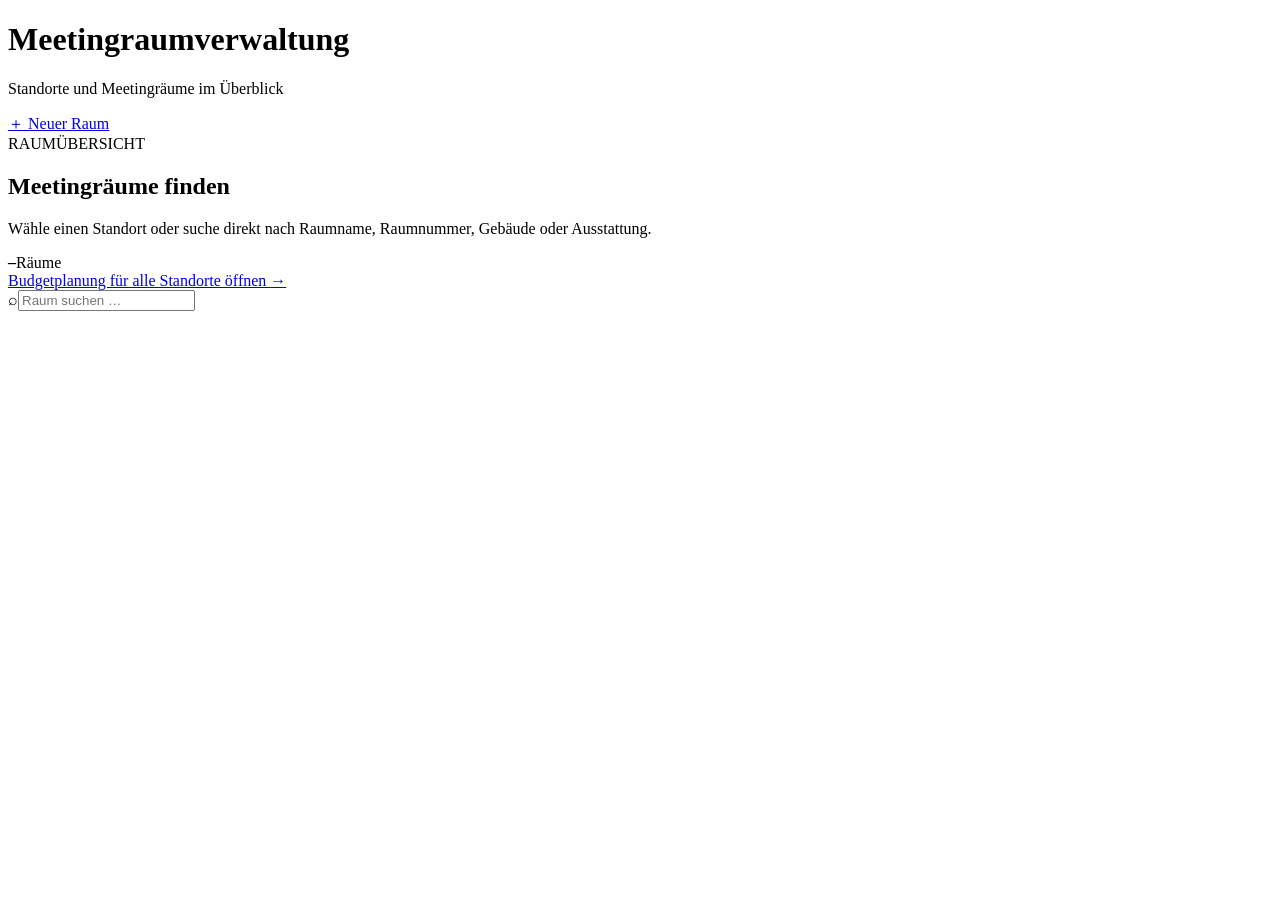
==== app/static/index.html @ cfb8f132 "Add dedicated budget planning page" ====
<!doctype html>
<html lang="de">
<head>
  <meta charset="utf-8">
  <meta name="viewport" content="width=device-width, initial-scale=1">
  <title>Meetingraumverwaltung – Übersicht</title>
  <link rel="stylesheet" href="/static/style.css?v=15">
</head>
<body>
  <header class="topbar">
    <div class="brand">
      <h1>Meetingraumverwaltung</h1>
      <p>Standorte und Meetingräume im Überblick</p>
    </div>
    <a href="/static/room-form.html" class="btn btn-primary">＋ Neuer Raum</a>
  </header>
  <main>
    <section class="overview-hero">
      <div>
        <div class="eyebrow">RAUMÜBERSICHT</div>
        <h2>Meetingräume finden</h2>
        <p>Wähle einen Standort oder suche direkt nach Raumname, Raumnummer, Gebäude oder Ausstattung.</p>
      </div>
      <div class="overview-count"><strong id="roomCount">–</strong><span>Räume</span></div>
    </section>

    <a class="budget-link" href="/static/budget.html">Budgetplanung für alle Standorte öffnen <span aria-hidden="true">→</span></a>


    <section class="overview-controls" aria-label="Raumfilter">
      <label class="search-field" for="roomSearch"><span aria-hidden="true">⌕</span><input id="roomSearch" type="search" placeholder="Raum suchen …" autocomplete="off"></label>
      <div id="siteFilters" class="site-filters" aria-label="Standort auswählen"></div>
    </section>

    <p id="overviewError" class="form-message" role="alert" hidden></p>
    <section id="overviewEmpty" class="empty-state" hidden>
      <div class="empty-icon">⌂</div>
      <h2>Keine Räume gefunden</h2>
      <p>Ändere die Suche oder lege einen neuen Meetingraum an.</p>
    </section>
    <section id="roomGroups" class="site-groups" aria-live="polite"></section>
  </main>
  <script src="/static/overview.js?v=15"></script>
</body>
</html>
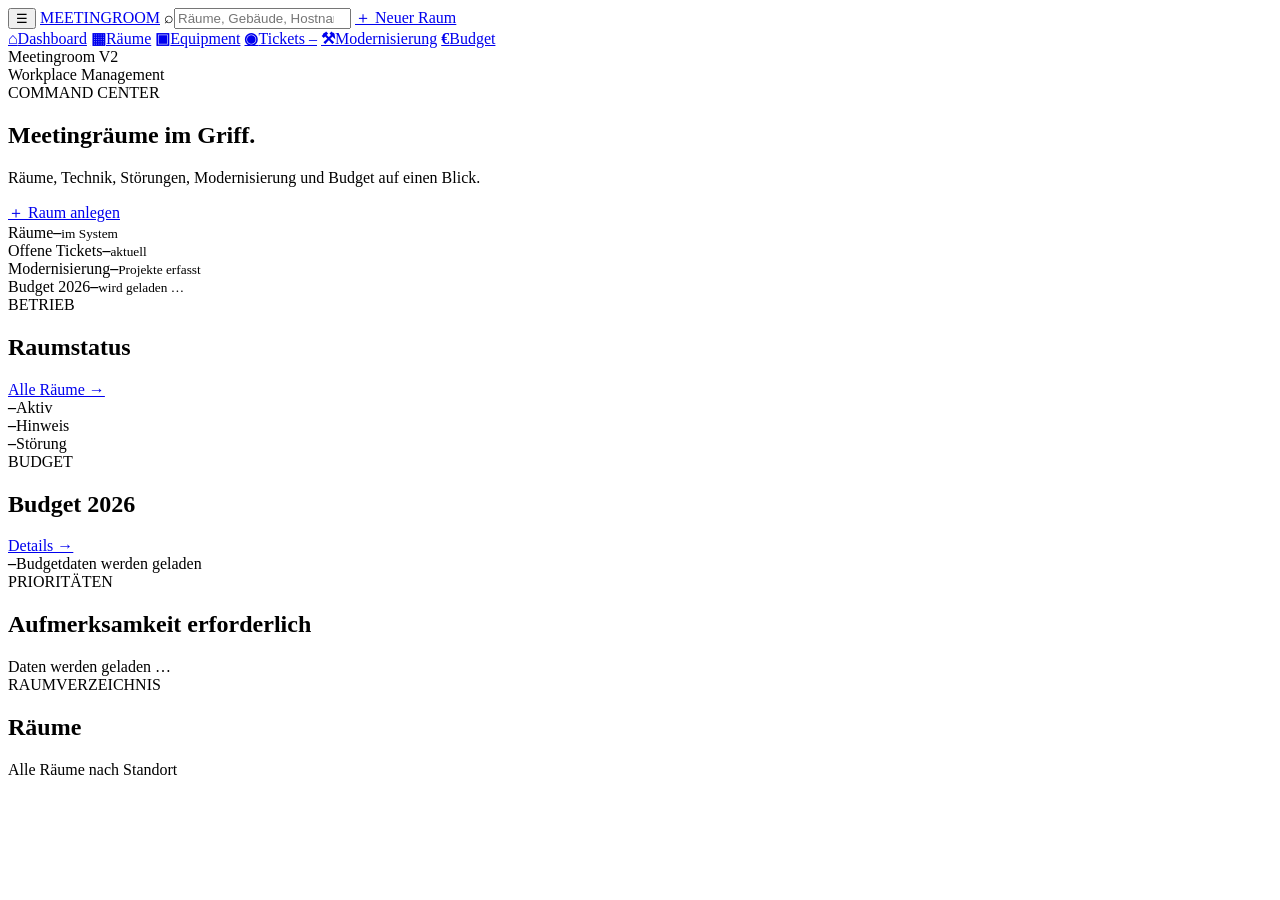
==== commit dbd7c670: "V2 dashboard shell and navigation" ====
--- a/app/static/index.html
+++ b/app/static/index.html
@@ -3,43 +3,69 @@
 <head>
   <meta charset="utf-8">
   <meta name="viewport" content="width=device-width, initial-scale=1">
-  <title>Meetingraumverwaltung – Übersicht</title>
-  <link rel="stylesheet" href="/static/style.css?v=15">
+  <title>Meetingroom · Command Center</title>
+  <link rel="stylesheet" href="/static/style.css?v=30">
 </head>
-<body>
-  <header class="topbar">
-    <div class="brand">
-      <h1>Meetingraumverwaltung</h1>
-      <p>Standorte und Meetingräume im Überblick</p>
-    </div>
-    <a href="/static/room-form.html" class="btn btn-primary">＋ Neuer Raum</a>
+<body class="v2">
+  <header class="v2-topbar">
+    <button class="v2-mobile-nav" type="button" aria-label="Navigation öffnen" onclick="document.body.classList.toggle('nav-open')">☰</button>
+    <a class="v2-logo" href="/">MEETING<span>ROOM</span></a>
+    <label class="v2-global-search"><span>⌕</span><input id="roomSearch" type="search" placeholder="Räume, Gebäude, Hostname oder Ausstattung suchen …" autocomplete="off"></label>
+    <a class="v2-top-action" href="/static/room-form.html">＋ Neuer Raum</a>
   </header>
-  <main>
-    <section class="overview-hero">
-      <div>
-        <div class="eyebrow">RAUMÜBERSICHT</div>
-        <h2>Meetingräume finden</h2>
-        <p>Wähle einen Standort oder suche direkt nach Raumname, Raumnummer, Gebäude oder Ausstattung.</p>
-      </div>
-      <div class="overview-count"><strong id="roomCount">–</strong><span>Räume</span></div>
+  <aside class="v2-sidebar">
+    <nav>
+      <a class="active" href="/"><b>⌂</b>Dashboard</a>
+      <a href="#rooms"><b>▦</b>Räume</a>
+      <a href="/static/equipment.html"><b>▣</b>Equipment</a>
+      <a href="/static/tickets.html"><b>◉</b>Tickets <em id="navTicketCount">–</em></a>
+      <a href="/static/modernization.html"><b>⚒</b>Modernisierung</a>
+      <a href="/static/budget.html"><b>€</b>Budget</a>
+    </nav>
+    <div class="v2-sidebar-footer">Meetingroom V2<br><span>Workplace Management</span></div>
+  </aside>
+  <main class="v2-main">
+    <section class="v2-welcome">
+      <div><div class="eyebrow">COMMAND CENTER</div><h1>Meetingräume im Griff.</h1><p>Räume, Technik, Störungen, Modernisierung und Budget auf einen Blick.</p></div>
+      <a class="btn btn-primary" href="/static/room-form.html">＋ Raum anlegen</a>
     </section>
 
-    <a class="budget-link" href="/static/budget.html">Budgetplanung für alle Standorte öffnen <span aria-hidden="true">→</span></a>
-
-
-    <section class="overview-controls" aria-label="Raumfilter">
-      <label class="search-field" for="roomSearch"><span aria-hidden="true">⌕</span><input id="roomSearch" type="search" placeholder="Raum suchen …" autocomplete="off"></label>
-      <div id="siteFilters" class="site-filters" aria-label="Standort auswählen"></div>
+    <section class="v2-kpis" aria-label="Kennzahlen">
+      <article><span>Räume</span><strong id="kpiRooms">–</strong><small>im System</small></article>
+      <article><span>Offene Tickets</span><strong id="kpiTickets">–</strong><small id="kpiTicketHint">aktuell</small></article>
+      <article><span>Modernisierung</span><strong id="kpiModern">–</strong><small>Projekte erfasst</small></article>
+      <article class="kpi-budget"><span>Budget 2026</span><strong id="kpiBudget">–</strong><small id="kpiBudgetHint">wird geladen …</small></article>
     </section>
 
-    <p id="overviewError" class="form-message" role="alert" hidden></p>
-    <section id="overviewEmpty" class="empty-state" hidden>
-      <div class="empty-icon">⌂</div>
-      <h2>Keine Räume gefunden</h2>
-      <p>Ändere die Suche oder lege einen neuen Meetingraum an.</p>
+    <section class="v2-grid-main">
+      <article class="v2-card v2-status-card">
+        <div class="v2-card-head"><div><div class="eyebrow">BETRIEB</div><h2>Raumstatus</h2></div><a href="#rooms">Alle Räume →</a></div>
+        <div class="status-overview">
+          <div><i class="dot ok"></i><strong id="statusOk">–</strong><span>Aktiv</span></div>
+          <div><i class="dot warn"></i><strong id="statusWarn">–</strong><span>Hinweis</span></div>
+          <div><i class="dot bad"></i><strong id="statusBad">–</strong><span>Störung</span></div>
+        </div>
+        <div class="status-bar"><span id="statusOkBar"></span><span id="statusWarnBar"></span><span id="statusBadBar"></span></div>
+      </article>
+      <article class="v2-card">
+        <div class="v2-card-head"><div><div class="eyebrow">BUDGET</div><h2>Budget 2026</h2></div><a href="/static/budget.html">Details →</a></div>
+        <div class="budget-hero"><strong id="budgetHero">–</strong><span id="budgetSub">Budgetdaten werden geladen</span></div>
+        <div class="status-bar budget-bar"><span id="budgetProgress"></span></div>
+      </article>
     </section>
-    <section id="roomGroups" class="site-groups" aria-live="polite"></section>
+
+    <section class="v2-card attention-card">
+      <div class="v2-card-head"><div><div class="eyebrow">PRIORITÄTEN</div><h2>Aufmerksamkeit erforderlich</h2></div></div>
+      <div id="attentionList" class="attention-list"><div class="v2-loading">Daten werden geladen …</div></div>
+    </section>
+
+    <section id="rooms" class="v2-card rooms-card">
+      <div class="v2-card-head rooms-head"><div><div class="eyebrow">RAUMVERZEICHNIS</div><h2>Räume</h2><p id="roomResultText">Alle Räume nach Standort</p></div><div id="siteFilters" class="site-filters v2-filters"></div></div>
+      <div id="overviewError" class="form-message" role="alert" hidden></div>
+      <div id="overviewEmpty" class="empty-state" hidden><div class="empty-icon">⌂</div><h2>Keine Räume gefunden</h2><p>Ändere deine Suche oder den Standortfilter.</p></div>
+      <div id="roomGroups" class="v2-room-grid" aria-live="polite"></div>
+    </section>
   </main>
-  <script src="/static/overview.js?v=15"></script>
+  <script src="/static/overview.js?v=30"></script>
 </body>
 </html>
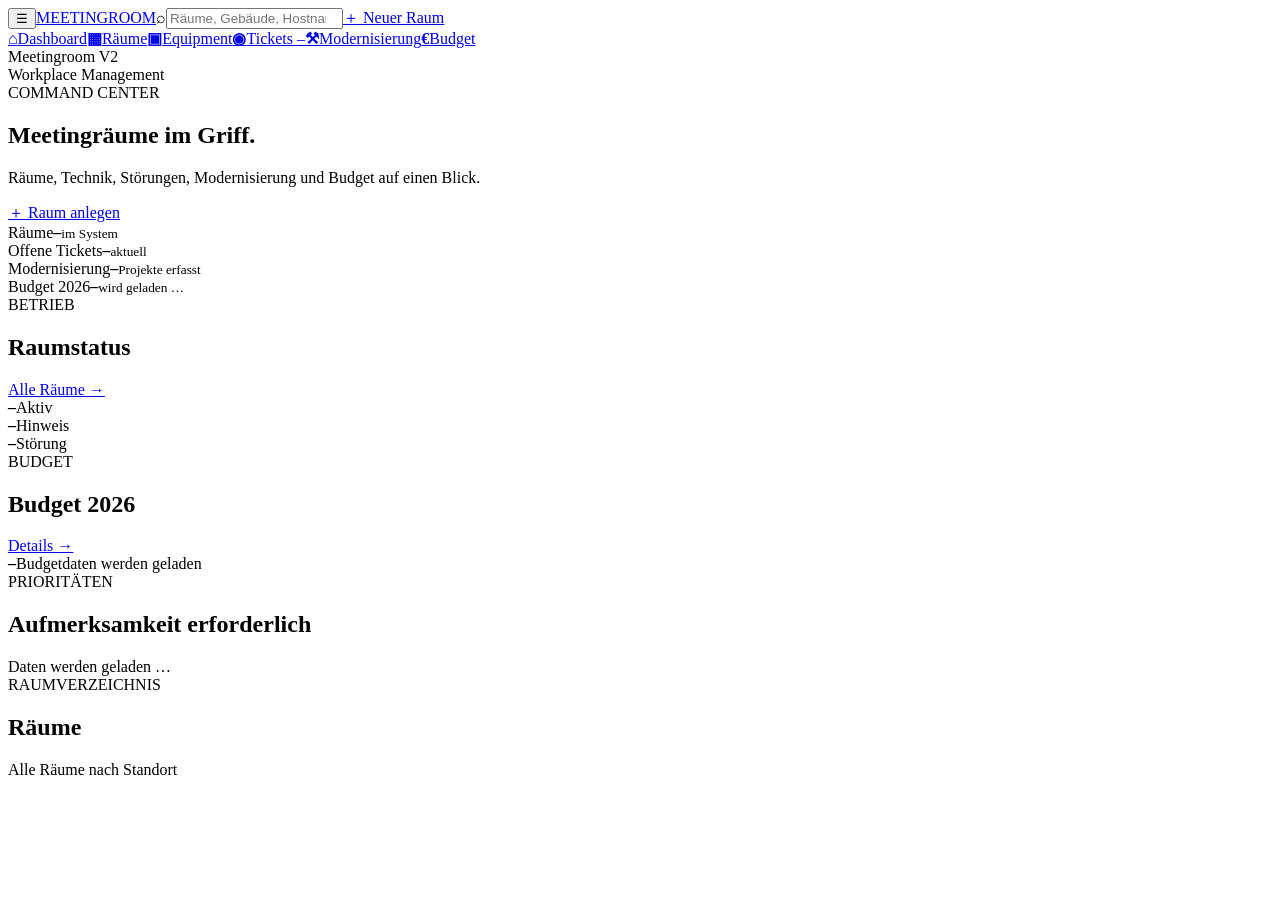
==== commit d082f381: "Polish V2 dashboard navigation and cache version" ====
--- a/app/static/index.html
+++ b/app/static/index.html
@@ -1,71 +1 @@
-<!doctype html>
-<html lang="de">
-<head>
-  <meta charset="utf-8">
-  <meta name="viewport" content="width=device-width, initial-scale=1">
-  <title>Meetingroom · Command Center</title>
-  <link rel="stylesheet" href="/static/style.css?v=30">
-</head>
-<body class="v2">
-  <header class="v2-topbar">
-    <button class="v2-mobile-nav" type="button" aria-label="Navigation öffnen" onclick="document.body.classList.toggle('nav-open')">☰</button>
-    <a class="v2-logo" href="/">MEETING<span>ROOM</span></a>
-    <label class="v2-global-search"><span>⌕</span><input id="roomSearch" type="search" placeholder="Räume, Gebäude, Hostname oder Ausstattung suchen …" autocomplete="off"></label>
-    <a class="v2-top-action" href="/static/room-form.html">＋ Neuer Raum</a>
-  </header>
-  <aside class="v2-sidebar">
-    <nav>
-      <a class="active" href="/"><b>⌂</b>Dashboard</a>
-      <a href="#rooms"><b>▦</b>Räume</a>
-      <a href="/static/equipment.html"><b>▣</b>Equipment</a>
-      <a href="/static/tickets.html"><b>◉</b>Tickets <em id="navTicketCount">–</em></a>
-      <a href="/static/modernization.html"><b>⚒</b>Modernisierung</a>
-      <a href="/static/budget.html"><b>€</b>Budget</a>
-    </nav>
-    <div class="v2-sidebar-footer">Meetingroom V2<br><span>Workplace Management</span></div>
-  </aside>
-  <main class="v2-main">
-    <section class="v2-welcome">
-      <div><div class="eyebrow">COMMAND CENTER</div><h1>Meetingräume im Griff.</h1><p>Räume, Technik, Störungen, Modernisierung und Budget auf einen Blick.</p></div>
-      <a class="btn btn-primary" href="/static/room-form.html">＋ Raum anlegen</a>
-    </section>
-
-    <section class="v2-kpis" aria-label="Kennzahlen">
-      <article><span>Räume</span><strong id="kpiRooms">–</strong><small>im System</small></article>
-      <article><span>Offene Tickets</span><strong id="kpiTickets">–</strong><small id="kpiTicketHint">aktuell</small></article>
-      <article><span>Modernisierung</span><strong id="kpiModern">–</strong><small>Projekte erfasst</small></article>
-      <article class="kpi-budget"><span>Budget 2026</span><strong id="kpiBudget">–</strong><small id="kpiBudgetHint">wird geladen …</small></article>
-    </section>
-
-    <section class="v2-grid-main">
-      <article class="v2-card v2-status-card">
-        <div class="v2-card-head"><div><div class="eyebrow">BETRIEB</div><h2>Raumstatus</h2></div><a href="#rooms">Alle Räume →</a></div>
-        <div class="status-overview">
-          <div><i class="dot ok"></i><strong id="statusOk">–</strong><span>Aktiv</span></div>
-          <div><i class="dot warn"></i><strong id="statusWarn">–</strong><span>Hinweis</span></div>
-          <div><i class="dot bad"></i><strong id="statusBad">–</strong><span>Störung</span></div>
-        </div>
-        <div class="status-bar"><span id="statusOkBar"></span><span id="statusWarnBar"></span><span id="statusBadBar"></span></div>
-      </article>
-      <article class="v2-card">
-        <div class="v2-card-head"><div><div class="eyebrow">BUDGET</div><h2>Budget 2026</h2></div><a href="/static/budget.html">Details →</a></div>
-        <div class="budget-hero"><strong id="budgetHero">–</strong><span id="budgetSub">Budgetdaten werden geladen</span></div>
-        <div class="status-bar budget-bar"><span id="budgetProgress"></span></div>
-      </article>
-    </section>
-
-    <section class="v2-card attention-card">
-      <div class="v2-card-head"><div><div class="eyebrow">PRIORITÄTEN</div><h2>Aufmerksamkeit erforderlich</h2></div></div>
-      <div id="attentionList" class="attention-list"><div class="v2-loading">Daten werden geladen …</div></div>
-    </section>
-
-    <section id="rooms" class="v2-card rooms-card">
-      <div class="v2-card-head rooms-head"><div><div class="eyebrow">RAUMVERZEICHNIS</div><h2>Räume</h2><p id="roomResultText">Alle Räume nach Standort</p></div><div id="siteFilters" class="site-filters v2-filters"></div></div>
-      <div id="overviewError" class="form-message" role="alert" hidden></div>
-      <div id="overviewEmpty" class="empty-state" hidden><div class="empty-icon">⌂</div><h2>Keine Räume gefunden</h2><p>Ändere deine Suche oder den Standortfilter.</p></div>
-      <div id="roomGroups" class="v2-room-grid" aria-live="polite"></div>
-    </section>
-  </main>
-  <script src="/static/overview.js?v=30"></script>
-</body>
-</html>
+<!doctype html><html lang="de"><head><meta charset="utf-8"><meta name="viewport" content="width=device-width,initial-scale=1"><title>Meetingroom · Command Center</title><link rel="stylesheet" href="/static/style.css?v=31"></head><body class="v2"><header class="v2-topbar"><button class="v2-mobile-nav" type="button" aria-label="Navigation öffnen" onclick="document.body.classList.toggle('nav-open')">☰</button><a class="v2-logo" href="/">MEETING<span>ROOM</span></a><label class="v2-global-search"><span>⌕</span><input id="roomSearch" type="search" placeholder="Räume, Gebäude, Hostname oder Ausstattung suchen …" autocomplete="off"></label><a class="v2-top-action" href="/static/room-form.html">＋ Neuer Raum</a></header><aside class="v2-sidebar"><nav><a class="active" href="/"><b>⌂</b>Dashboard</a><a href="#rooms"><b>▦</b>Räume</a><a href="/static/equipment.html"><b>▣</b>Equipment</a><a href="/static/tickets.html"><b>◉</b>Tickets <em id="navTicketCount">–</em></a><a href="/static/modernization.html"><b>⚒</b>Modernisierung</a><a href="/static/budget.html"><b>€</b>Budget</a></nav><div class="v2-sidebar-footer">Meetingroom V2<br><span>Workplace Management</span></div></aside><main class="v2-main"><section class="v2-welcome"><div><div class="eyebrow">COMMAND CENTER</div><h1>Meetingräume im Griff.</h1><p>Räume, Technik, Störungen, Modernisierung und Budget auf einen Blick.</p></div><a class="btn btn-primary" href="/static/room-form.html">＋ Raum anlegen</a></section><section class="v2-kpis"><article><span>Räume</span><strong id="kpiRooms">–</strong><small>im System</small></article><article><span>Offene Tickets</span><strong id="kpiTickets">–</strong><small id="kpiTicketHint">aktuell</small></article><article><span>Modernisierung</span><strong id="kpiModern">–</strong><small>Projekte erfasst</small></article><article class="kpi-budget"><span>Budget 2026</span><strong id="kpiBudget">–</strong><small id="kpiBudgetHint">wird geladen …</small></article></section><section class="v2-grid-main"><article class="v2-card"><div class="v2-card-head"><div><div class="eyebrow">BETRIEB</div><h2>Raumstatus</h2></div><a href="#rooms">Alle Räume →</a></div><div class="status-overview"><div><i class="dot ok"></i><strong id="statusOk">–</strong><span>Aktiv</span></div><div><i class="dot warn"></i><strong id="statusWarn">–</strong><span>Hinweis</span></div><div><i class="dot bad"></i><strong id="statusBad">–</strong><span>Störung</span></div></div><div class="status-bar"><span id="statusOkBar"></span><span id="statusWarnBar"></span><span id="statusBadBar"></span></div></article><article class="v2-card"><div class="v2-card-head"><div><div class="eyebrow">BUDGET</div><h2>Budget 2026</h2></div><a href="/static/budget.html">Details →</a></div><div class="budget-hero"><strong id="budgetHero">–</strong><span id="budgetSub">Budgetdaten werden geladen</span></div><div class="status-bar budget-bar"><span id="budgetProgress"></span></div></article></section><section class="v2-card attention-card"><div class="v2-card-head"><div><div class="eyebrow">PRIORITÄTEN</div><h2>Aufmerksamkeit erforderlich</h2></div></div><div id="attentionList" class="attention-list"><div class="v2-loading">Daten werden geladen …</div></div></section><section id="rooms" class="v2-card rooms-card"><div class="v2-card-head rooms-head"><div><div class="eyebrow">RAUMVERZEICHNIS</div><h2>Räume</h2><p id="roomResultText">Alle Räume nach Standort</p></div><div id="siteFilters" class="site-filters v2-filters"></div></div><div id="overviewError" class="form-message" role="alert" hidden></div><div id="overviewEmpty" class="empty-state" hidden><div class="empty-icon">⌂</div><h2>Keine Räume gefunden</h2><p>Ändere deine Suche oder den Standortfilter.</p></div><div id="roomGroups" class="v2-room-grid"></div></section></main><script src="/static/overview.js?v=31"></script></body></html>
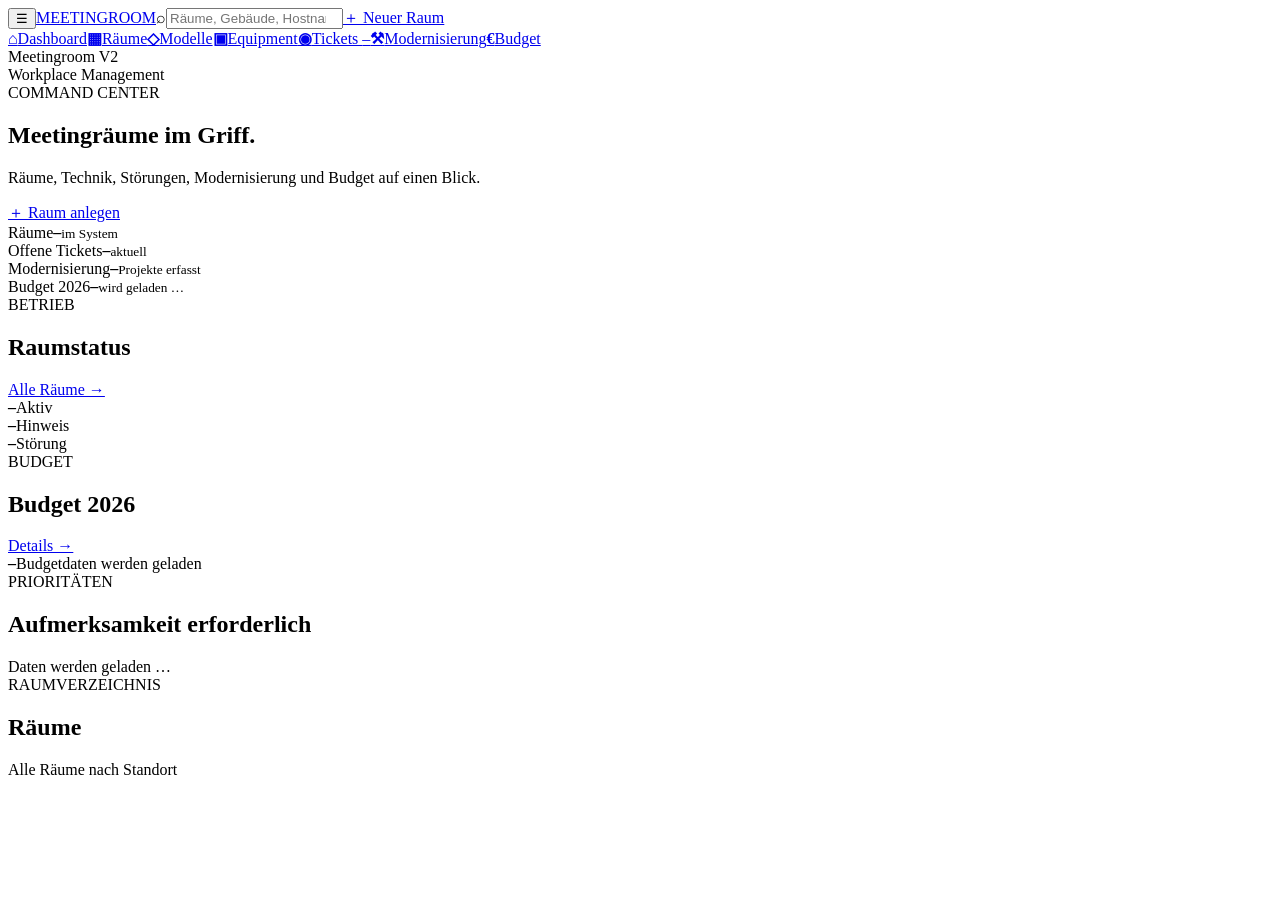
==== commit 90b37981: "Refresh dashboard budget JavaScript cache version" ====
--- a/app/static/index.html
+++ b/app/static/index.html
@@ -1 +1 @@
-<!doctype html><html lang="de"><head><meta charset="utf-8"><meta name="viewport" content="width=device-width,initial-scale=1"><title>Meetingroom · Command Center</title><link rel="stylesheet" href="/static/style.css?v=31"></head><body class="v2"><header class="v2-topbar"><button class="v2-mobile-nav" type="button" aria-label="Navigation öffnen" onclick="document.body.classList.toggle('nav-open')">☰</button><a class="v2-logo" href="/">MEETING<span>ROOM</span></a><label class="v2-global-search"><span>⌕</span><input id="roomSearch" type="search" placeholder="Räume, Gebäude, Hostname oder Ausstattung suchen …" autocomplete="off"></label><a class="v2-top-action" href="/static/room-form.html">＋ Neuer Raum</a></header><aside class="v2-sidebar"><nav><a class="active" href="/"><b>⌂</b>Dashboard</a><a href="#rooms"><b>▦</b>Räume</a><a href="/static/equipment.html"><b>▣</b>Equipment</a><a href="/static/tickets.html"><b>◉</b>Tickets <em id="navTicketCount">–</em></a><a href="/static/modernization.html"><b>⚒</b>Modernisierung</a><a href="/static/budget.html"><b>€</b>Budget</a></nav><div class="v2-sidebar-footer">Meetingroom V2<br><span>Workplace Management</span></div></aside><main class="v2-main"><section class="v2-welcome"><div><div class="eyebrow">COMMAND CENTER</div><h1>Meetingräume im Griff.</h1><p>Räume, Technik, Störungen, Modernisierung und Budget auf einen Blick.</p></div><a class="btn btn-primary" href="/static/room-form.html">＋ Raum anlegen</a></section><section class="v2-kpis"><article><span>Räume</span><strong id="kpiRooms">–</strong><small>im System</small></article><article><span>Offene Tickets</span><strong id="kpiTickets">–</strong><small id="kpiTicketHint">aktuell</small></article><article><span>Modernisierung</span><strong id="kpiModern">–</strong><small>Projekte erfasst</small></article><article class="kpi-budget"><span>Budget 2026</span><strong id="kpiBudget">–</strong><small id="kpiBudgetHint">wird geladen …</small></article></section><section class="v2-grid-main"><article class="v2-card"><div class="v2-card-head"><div><div class="eyebrow">BETRIEB</div><h2>Raumstatus</h2></div><a href="#rooms">Alle Räume →</a></div><div class="status-overview"><div><i class="dot ok"></i><strong id="statusOk">–</strong><span>Aktiv</span></div><div><i class="dot warn"></i><strong id="statusWarn">–</strong><span>Hinweis</span></div><div><i class="dot bad"></i><strong id="statusBad">–</strong><span>Störung</span></div></div><div class="status-bar"><span id="statusOkBar"></span><span id="statusWarnBar"></span><span id="statusBadBar"></span></div></article><article class="v2-card"><div class="v2-card-head"><div><div class="eyebrow">BUDGET</div><h2>Budget 2026</h2></div><a href="/static/budget.html">Details →</a></div><div class="budget-hero"><strong id="budgetHero">–</strong><span id="budgetSub">Budgetdaten werden geladen</span></div><div class="status-bar budget-bar"><span id="budgetProgress"></span></div></article></section><section class="v2-card attention-card"><div class="v2-card-head"><div><div class="eyebrow">PRIORITÄTEN</div><h2>Aufmerksamkeit erforderlich</h2></div></div><div id="attentionList" class="attention-list"><div class="v2-loading">Daten werden geladen …</div></div></section><section id="rooms" class="v2-card rooms-card"><div class="v2-card-head rooms-head"><div><div class="eyebrow">RAUMVERZEICHNIS</div><h2>Räume</h2><p id="roomResultText">Alle Räume nach Standort</p></div><div id="siteFilters" class="site-filters v2-filters"></div></div><div id="overviewError" class="form-message" role="alert" hidden></div><div id="overviewEmpty" class="empty-state" hidden><div class="empty-icon">⌂</div><h2>Keine Räume gefunden</h2><p>Ändere deine Suche oder den Standortfilter.</p></div><div id="roomGroups" class="v2-room-grid"></div></section></main><script src="/static/overview.js?v=31"></script></body></html>+<!doctype html><html lang="de"><head><meta charset="utf-8"><meta name="viewport" content="width=device-width,initial-scale=1"><title>Meetingroom · Command Center</title><link rel="stylesheet" href="/static/style.css?v=34"></head><body class="v2"><header class="v2-topbar"><button class="v2-mobile-nav" type="button" aria-label="Navigation öffnen" onclick="document.body.classList.toggle('nav-open')">☰</button><a class="v2-logo" href="/">MEETING<span>ROOM</span></a><label class="v2-global-search"><span>⌕</span><input id="roomSearch" type="search" placeholder="Räume, Gebäude, Hostname oder Ausstattung suchen …" autocomplete="off"></label><a class="v2-top-action" href="/static/room-form.html">＋ Neuer Raum</a></header><aside class="v2-sidebar"><nav><a class="active" href="/"><b>⌂</b>Dashboard</a><a href="/static/rooms.html"><b>▦</b>Räume</a><a href="/static/models.html"><b>◇</b>Modelle</a><a href="/static/equipment.html"><b>▣</b>Equipment</a><a href="/static/tickets.html"><b>◉</b>Tickets <em id="navTicketCount">–</em></a><a href="/static/modernization.html"><b>⚒</b>Modernisierung</a><a href="/static/budget.html"><b>€</b>Budget</a></nav><div class="v2-sidebar-footer">Meetingroom V2<br><span>Workplace Management</span></div></aside><main class="v2-main"><section class="v2-welcome"><div><div class="eyebrow">COMMAND CENTER</div><h1>Meetingräume im Griff.</h1><p>Räume, Technik, Störungen, Modernisierung und Budget auf einen Blick.</p></div><a class="btn btn-primary" href="/static/room-form.html">＋ Raum anlegen</a></section><section class="v2-kpis"><article><span>Räume</span><strong id="kpiRooms">–</strong><small>im System</small></article><article><span>Offene Tickets</span><strong id="kpiTickets">–</strong><small id="kpiTicketHint">aktuell</small></article><article><span>Modernisierung</span><strong id="kpiModern">–</strong><small>Projekte erfasst</small></article><article class="kpi-budget"><span>Budget 2026</span><strong id="kpiBudget">–</strong><small id="kpiBudgetHint">wird geladen …</small></article></section><section class="v2-grid-main"><article class="v2-card"><div class="v2-card-head"><div><div class="eyebrow">BETRIEB</div><h2>Raumstatus</h2></div><a href="/static/rooms.html">Alle Räume →</a></div><div class="status-overview"><div><i class="dot ok"></i><strong id="statusOk">–</strong><span>Aktiv</span></div><div><i class="dot warn"></i><strong id="statusWarn">–</strong><span>Hinweis</span></div><div><i class="dot bad"></i><strong id="statusBad">–</strong><span>Störung</span></div></div><div class="status-bar"><span id="statusOkBar"></span><span id="statusWarnBar"></span><span id="statusBadBar"></span></div></article><article class="v2-card"><div class="v2-card-head"><div><div class="eyebrow">BUDGET</div><h2>Budget 2026</h2></div><a href="/static/budget.html">Details →</a></div><div class="budget-hero"><strong id="budgetHero">–</strong><span id="budgetSub">Budgetdaten werden geladen</span></div><div class="status-bar budget-bar"><span id="budgetProgress"></span></div></article></section><section class="v2-card attention-card"><div class="v2-card-head"><div><div class="eyebrow">PRIORITÄTEN</div><h2>Aufmerksamkeit erforderlich</h2></div></div><div id="attentionList" class="attention-list"><div class="v2-loading">Daten werden geladen …</div></div></section><section id="rooms" class="v2-card rooms-card"><div class="v2-card-head rooms-head"><div><div class="eyebrow">RAUMVERZEICHNIS</div><h2>Räume</h2><p id="roomResultText">Alle Räume nach Standort</p></div><div id="siteFilters" class="site-filters v2-filters"></div></div><div id="overviewError" class="form-message" role="alert" hidden></div><div id="overviewEmpty" class="empty-state" hidden><div class="empty-icon">⌂</div><h2>Keine Räume gefunden</h2><p>Ändere deine Suche oder den Standortfilter.</p></div><div id="roomGroups" class="v2-room-grid"></div></section></main><script src="/static/overview.js?v=32"></script></body></html>
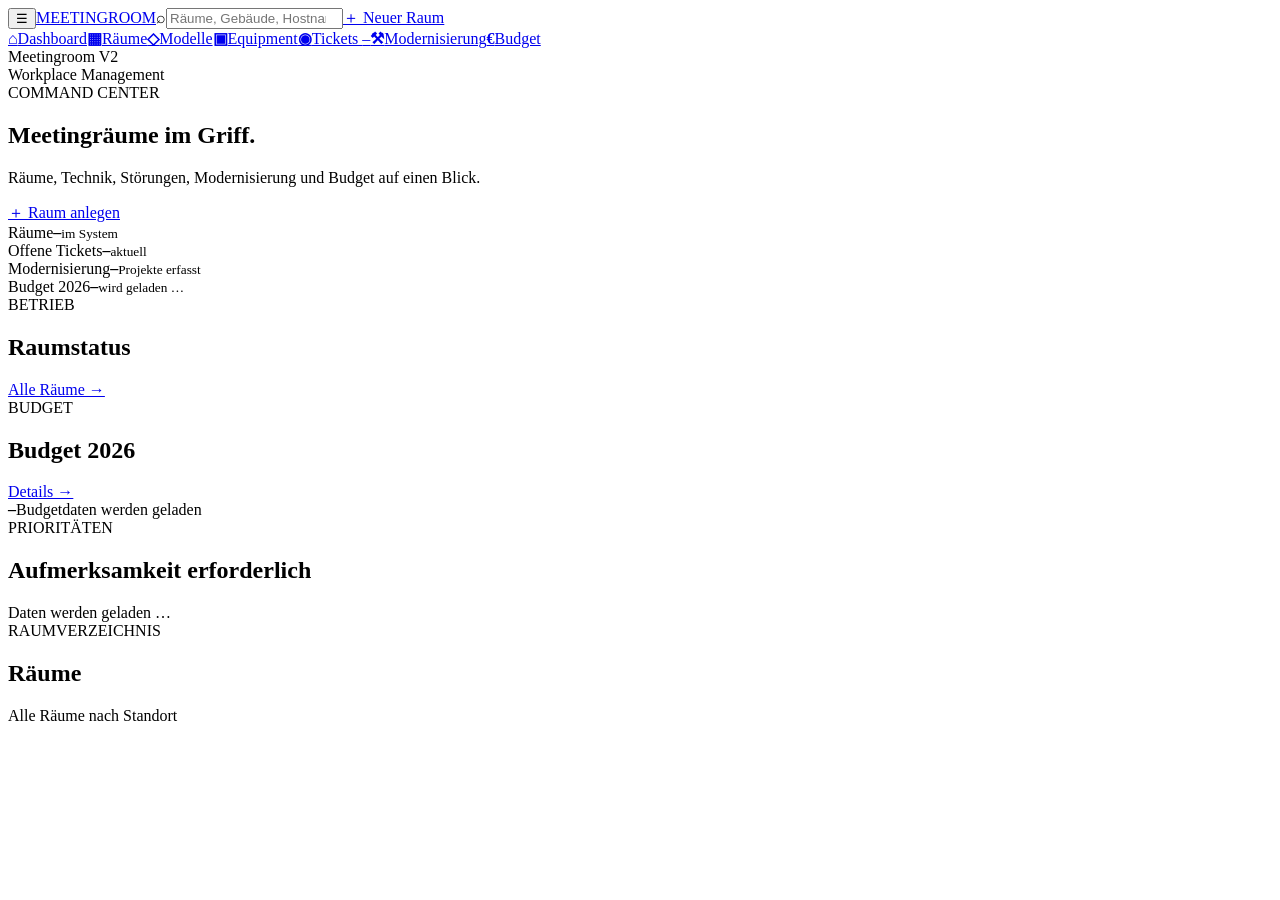
==== commit 0086c672: "Align dashboard budget with site budgets and add dynamic room status filters" ====
--- a/app/static/index.html
+++ b/app/static/index.html
@@ -1 +1 @@
-<!doctype html><html lang="de"><head><meta charset="utf-8"><meta name="viewport" content="width=device-width,initial-scale=1"><title>Meetingroom · Command Center</title><link rel="stylesheet" href="/static/style.css?v=34"></head><body class="v2"><header class="v2-topbar"><button class="v2-mobile-nav" type="button" aria-label="Navigation öffnen" onclick="document.body.classList.toggle('nav-open')">☰</button><a class="v2-logo" href="/">MEETING<span>ROOM</span></a><label class="v2-global-search"><span>⌕</span><input id="roomSearch" type="search" placeholder="Räume, Gebäude, Hostname oder Ausstattung suchen …" autocomplete="off"></label><a class="v2-top-action" href="/static/room-form.html">＋ Neuer Raum</a></header><aside class="v2-sidebar"><nav><a class="active" href="/"><b>⌂</b>Dashboard</a><a href="/static/rooms.html"><b>▦</b>Räume</a><a href="/static/models.html"><b>◇</b>Modelle</a><a href="/static/equipment.html"><b>▣</b>Equipment</a><a href="/static/tickets.html"><b>◉</b>Tickets <em id="navTicketCount">–</em></a><a href="/static/modernization.html"><b>⚒</b>Modernisierung</a><a href="/static/budget.html"><b>€</b>Budget</a></nav><div class="v2-sidebar-footer">Meetingroom V2<br><span>Workplace Management</span></div></aside><main class="v2-main"><section class="v2-welcome"><div><div class="eyebrow">COMMAND CENTER</div><h1>Meetingräume im Griff.</h1><p>Räume, Technik, Störungen, Modernisierung und Budget auf einen Blick.</p></div><a class="btn btn-primary" href="/static/room-form.html">＋ Raum anlegen</a></section><section class="v2-kpis"><article><span>Räume</span><strong id="kpiRooms">–</strong><small>im System</small></article><article><span>Offene Tickets</span><strong id="kpiTickets">–</strong><small id="kpiTicketHint">aktuell</small></article><article><span>Modernisierung</span><strong id="kpiModern">–</strong><small>Projekte erfasst</small></article><article class="kpi-budget"><span>Budget 2026</span><strong id="kpiBudget">–</strong><small id="kpiBudgetHint">wird geladen …</small></article></section><section class="v2-grid-main"><article class="v2-card"><div class="v2-card-head"><div><div class="eyebrow">BETRIEB</div><h2>Raumstatus</h2></div><a href="/static/rooms.html">Alle Räume →</a></div><div class="status-overview"><div><i class="dot ok"></i><strong id="statusOk">–</strong><span>Aktiv</span></div><div><i class="dot warn"></i><strong id="statusWarn">–</strong><span>Hinweis</span></div><div><i class="dot bad"></i><strong id="statusBad">–</strong><span>Störung</span></div></div><div class="status-bar"><span id="statusOkBar"></span><span id="statusWarnBar"></span><span id="statusBadBar"></span></div></article><article class="v2-card"><div class="v2-card-head"><div><div class="eyebrow">BUDGET</div><h2>Budget 2026</h2></div><a href="/static/budget.html">Details →</a></div><div class="budget-hero"><strong id="budgetHero">–</strong><span id="budgetSub">Budgetdaten werden geladen</span></div><div class="status-bar budget-bar"><span id="budgetProgress"></span></div></article></section><section class="v2-card attention-card"><div class="v2-card-head"><div><div class="eyebrow">PRIORITÄTEN</div><h2>Aufmerksamkeit erforderlich</h2></div></div><div id="attentionList" class="attention-list"><div class="v2-loading">Daten werden geladen …</div></div></section><section id="rooms" class="v2-card rooms-card"><div class="v2-card-head rooms-head"><div><div class="eyebrow">RAUMVERZEICHNIS</div><h2>Räume</h2><p id="roomResultText">Alle Räume nach Standort</p></div><div id="siteFilters" class="site-filters v2-filters"></div></div><div id="overviewError" class="form-message" role="alert" hidden></div><div id="overviewEmpty" class="empty-state" hidden><div class="empty-icon">⌂</div><h2>Keine Räume gefunden</h2><p>Ändere deine Suche oder den Standortfilter.</p></div><div id="roomGroups" class="v2-room-grid"></div></section></main><script src="/static/overview.js?v=32"></script></body></html>+<!doctype html><html lang="de"><head><meta charset="utf-8"><meta name="viewport" content="width=device-width,initial-scale=1"><title>Meetingroom · Command Center</title><link rel="stylesheet" href="/static/style.css?v=41"></head><body class="v2"><header class="v2-topbar"><button class="v2-mobile-nav" type="button" aria-label="Navigation öffnen" onclick="document.body.classList.toggle('nav-open')">☰</button><a class="v2-logo" href="/">MEETING<span>ROOM</span></a><label class="v2-global-search"><span>⌕</span><input id="roomSearch" type="search" placeholder="Räume, Gebäude, Hostname oder Ausstattung suchen …" autocomplete="off"></label><a class="v2-top-action" href="/static/room-form.html">＋ Neuer Raum</a></header><aside class="v2-sidebar"><nav><a class="active" href="/"><b>⌂</b>Dashboard</a><a href="/static/rooms.html"><b>▦</b>Räume</a><a href="/static/models.html"><b>◇</b>Modelle</a><a href="/static/equipment.html"><b>▣</b>Equipment</a><a href="/static/tickets.html"><b>◉</b>Tickets <em id="navTicketCount">–</em></a><a href="/static/modernization.html"><b>⚒</b>Modernisierung</a><a href="/static/budget.html"><b>€</b>Budget</a></nav><div class="v2-sidebar-footer">Meetingroom V2<br><span>Workplace Management</span></div></aside><main class="v2-main"><section class="v2-welcome"><div><div class="eyebrow">COMMAND CENTER</div><h1>Meetingräume im Griff.</h1><p>Räume, Technik, Störungen, Modernisierung und Budget auf einen Blick.</p></div><a class="btn btn-primary" href="/static/room-form.html">＋ Raum anlegen</a></section><section class="v2-kpis"><article><span>Räume</span><strong id="kpiRooms">–</strong><small>im System</small></article><article><span>Offene Tickets</span><strong id="kpiTickets">–</strong><small id="kpiTicketHint">aktuell</small></article><article><span>Modernisierung</span><strong id="kpiModern">–</strong><small>Projekte erfasst</small></article><article class="kpi-budget"><span>Budget 2026</span><strong id="kpiBudget">–</strong><small id="kpiBudgetHint">wird geladen …</small></article></section><section class="v2-grid-main"><article class="v2-card"><div class="v2-card-head"><div><div class="eyebrow">BETRIEB</div><h2>Raumstatus</h2></div><a href="/static/rooms.html">Alle Räume →</a></div><div id="statusOverview" class="status-overview"></div><div id="statusBar" class="status-bar"></div></article><article class="v2-card"><div class="v2-card-head"><div><div class="eyebrow">BUDGET</div><h2>Budget 2026</h2></div><a href="/static/budget.html">Details →</a></div><div class="budget-hero"><strong id="budgetHero">–</strong><span id="budgetSub">Budgetdaten werden geladen</span></div><div class="status-bar budget-bar"><span id="budgetProgress"></span></div></article></section><section class="v2-card attention-card"><div class="v2-card-head"><div><div class="eyebrow">PRIORITÄTEN</div><h2>Aufmerksamkeit erforderlich</h2></div></div><div id="attentionList" class="attention-list"><div class="v2-loading">Daten werden geladen …</div></div></section><section id="rooms" class="v2-card rooms-card"><div class="v2-card-head rooms-head"><div><div class="eyebrow">RAUMVERZEICHNIS</div><h2>Räume</h2><p id="roomResultText">Alle Räume nach Standort</p></div><div><div id="siteFilters" class="site-filters v2-filters"></div><div id="statusFilters" class="site-filters v2-filters"></div></div></div><div id="overviewError" class="form-message" role="alert" hidden></div><div id="overviewEmpty" class="empty-state" hidden><div class="empty-icon">⌂</div><h2>Keine Räume gefunden</h2><p>Ändere deine Suche oder den Filter.</p></div><div id="roomGroups" class="v2-room-grid"></div></section></main><script src="/static/overview.js?v=33"></script></body></html>
